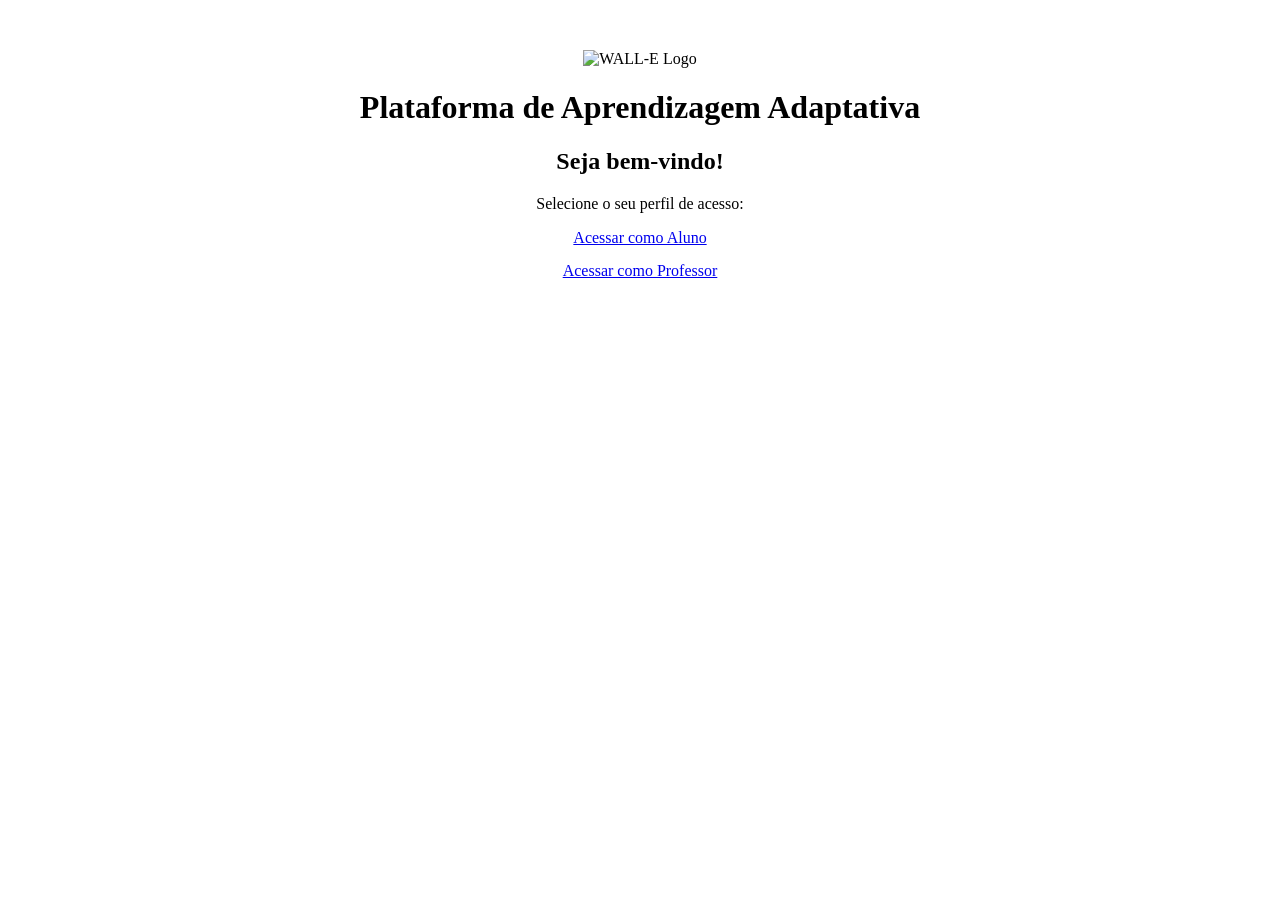
==== frontend/templates/index.html @ 28ba2637 "refactor complete" ====
<!DOCTYPE html>
<html lang="pt-br">
<head>
    <meta charset="UTF-8">
    <meta name="viewport" content="width=device-width, initial-scale=1.0">
    <title>Início</title>
    <link rel="stylesheet" href="/assets/css/style.css">
</head>
<body>
    <main class="main-portal">
        <div class="header-content" style="text-align: center; margin-top: 50px;">
            <img class="logo" src="/assets/images/logo.png" alt="WALL-E Logo" width="400">
            <h1>Plataforma de Aprendizagem Adaptativa</h1>
        </div>

        <div class="login-container">
            <div class="login-box" style="text-align: center;">
                <h2>Seja bem-vindo!</h2>
                <p>Selecione o seu perfil de acesso:</p>
                <div class="button-group" style="display: flex; flex-direction: column; gap: 15px; align-items: center;">
                    <a href="/student/login" class="login-button">Acessar como Aluno</a>
                    <a href="/teacher/login" class="login-button">Acessar como Professor</a>
                </div>
            </div>
        </div>
    </main>
</body>
</html>
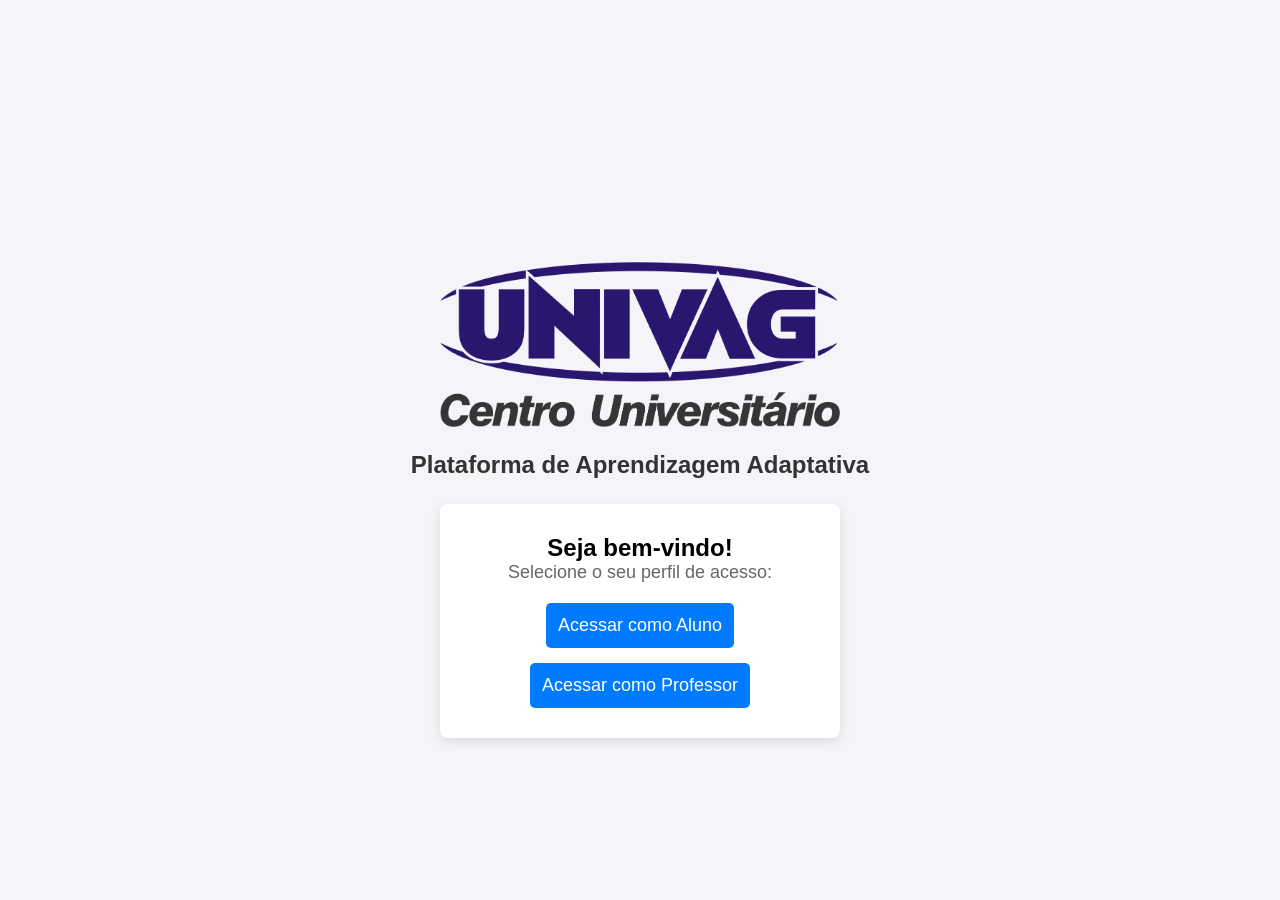
==== commit 63d6100a: "refactor: standardize project structure and clean requirements" ====
--- a/frontend/templates/index.html
+++ b/frontend/templates/index.html
@@ -1,28 +1,28 @@
 <!DOCTYPE html>
 <html lang="pt-br">
 <head>
-    <meta charset="UTF-8">
-    <meta name="viewport" content="width=device-width, initial-scale=1.0">
-    <title>Início</title>
-    <link rel="stylesheet" href="/assets/css/style.css">
+  <meta charset="UTF-8">
+  <meta name="viewport" content="width=device-width, initial-scale=1.0">
+  <title>WALL-E - Início</title>
+  <link rel="stylesheet" href="../assets/css/style.css">
 </head>
 <body>
-    <main class="main-portal">
-        <div class="header-content" style="text-align: center; margin-top: 50px;">
-            <img class="logo" src="/assets/images/logo.png" alt="WALL-E Logo" width="400">
-            <h1>Plataforma de Aprendizagem Adaptativa</h1>
+  <main class="main-portal">
+    <div class="header-content" style="text-align: center; margin-top: 50px;">
+      <img class="logo" src="../assets/images/logo.png" alt="WALL-E Logo" width="400">
+      <h1>Plataforma de Aprendizagem Adaptativa</h1>
+    </div>
+
+    <div class="login-container">
+      <div class="login-box" style="text-align: center;">
+        <h2>Seja bem-vindo!</h2>
+        <p>Selecione o seu perfil de acesso:</p>
+        <div class="button-group" style="display: flex; flex-direction: column; gap: 15px; align-items: center;">
+          <a href="/student/login" class="login-button">Acessar como Aluno</a>
+          <a href="/teacher/login" class="login-button">Acessar como Professor</a>
         </div>
-
-        <div class="login-container">
-            <div class="login-box" style="text-align: center;">
-                <h2>Seja bem-vindo!</h2>
-                <p>Selecione o seu perfil de acesso:</p>
-                <div class="button-group" style="display: flex; flex-direction: column; gap: 15px; align-items: center;">
-                    <a href="/student/login" class="login-button">Acessar como Aluno</a>
-                    <a href="/teacher/login" class="login-button">Acessar como Professor</a>
-                </div>
-            </div>
-        </div>
-    </main>
+      </div>
+    </div>
+  </main>
 </body>
 </html>
--- a/frontend/assets/css/style.css
+++ b/frontend/assets/css/style.css
@@ -0,0 +1,94 @@
+* {
+  margin: 0;
+  padding: 0;
+  box-sizing: border-box;
+}
+
+body {
+  font-family: Arial, sans-serif;
+  background-color: #f4f4f9;
+  display: flex;
+  justify-content: center;
+  align-items: center;
+  height: 100vh;
+  flex-direction: column;
+}
+
+.logo {
+  margin-top: 50px;
+  margin-bottom: 20px;
+}
+
+h1 {
+  color: #333;
+  font-size: 24px;
+  text-align: center;
+  margin-bottom: 25px;
+}
+
+.login-container {
+  display: flex;
+  justify-content: center;
+  align-items: center;
+  width: 100%;
+}
+
+.login-box h1 {
+  font-size: 30;
+}
+
+.login-box {
+  background-color: #fff;
+  padding: 30px;
+  border-radius: 8px;
+  box-shadow: 0 4px 12px rgba(0, 0, 0, 0.1);
+  width: 100%;
+  max-width: 400px;
+}
+
+p {
+  color: #666;
+  font-size: 18px;
+  margin-bottom: 20px;
+}
+
+.button-group {
+  display: flex;
+  flex-direction: column;
+  gap: 15px;
+}
+
+.login-button {
+  display: block;
+  text-align: center;
+  background-color: #007bff;
+  color: white;
+  padding: 12px;
+  text-decoration: none;
+  font-size: 18px;
+  border-radius: 5px;
+  transition: background-color 0.3s ease;
+}
+
+.login-button:hover {
+  background-color: #0056b3;
+}
+
+@media screen and (max-width: 600px) {
+  .logo {
+      width: 80%;
+  }
+
+  h1 {
+      font-size: 20px;
+  }
+
+  .login-box {
+      padding: 20px;
+      width: 90%;
+  }
+
+  .login-button {
+      font-size: 16px;
+  }
+}
